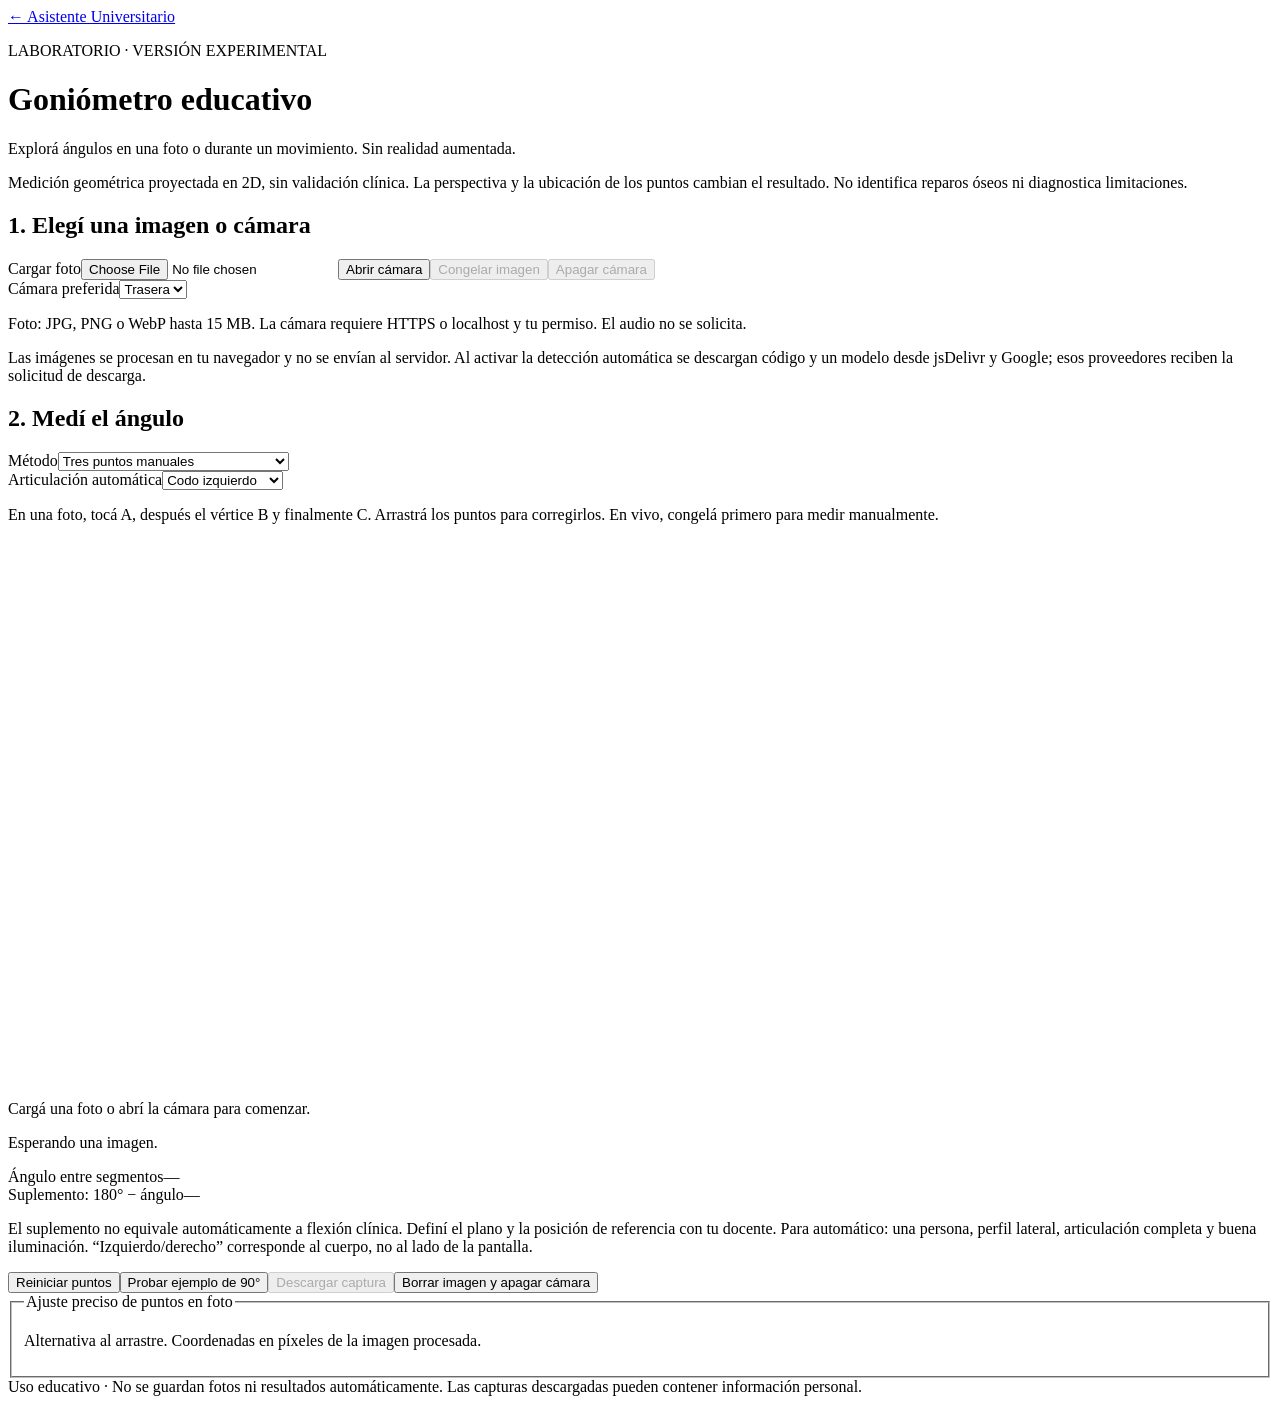
==== goniometro/index.html @ aac4f8c1 "feat: goniómetro educativo goniometro/index.html" ====
<!doctype html>
<html lang="es-AR"><head><meta charset="utf-8"><meta name="viewport" content="width=device-width,initial-scale=1">
<meta name="theme-color" content="#4b27c5"><title>Goniómetro educativo · Asistente Universitario</title>
<link rel="stylesheet" href="./styles.css"><script type="module" src="./app.mjs"></script></head>
<body><main><a href="../index.html">← Asistente Universitario</a><header><p class="eyebrow">LABORATORIO · VERSIÓN EXPERIMENTAL</p>
<h1>Goniómetro educativo</h1><p>Explorá ángulos en una foto o durante un movimiento. Sin realidad aumentada.</p></header>
<div class="notice">Medición geométrica proyectada en 2D, sin validación clínica. La perspectiva y la ubicación de los puntos cambian el resultado. No identifica reparos óseos ni diagnostica limitaciones.</div>
<section class="panel" aria-labelledby="source-title"><h2 id="source-title">1. Elegí una imagen o cámara</h2>
<div class="actions"><label class="button">Cargar foto<input id="photo" type="file" accept="image/jpeg,image/png,image/webp"></label>
<button id="camera">Abrir cámara</button><button id="freeze" disabled>Congelar imagen</button><button id="stop" disabled>Apagar cámara</button></div>
<label for="facing">Cámara preferida</label><select id="facing"><option value="environment">Trasera</option><option value="user">Frontal</option></select>
<p class="hint">Foto: JPG, PNG o WebP hasta 15 MB. La cámara requiere HTTPS o localhost y tu permiso. El audio no se solicita.</p>
<p class="hint">Las imágenes se procesan en tu navegador y no se envían al servidor. Al activar la detección automática se descargan código y un modelo desde jsDelivr y Google; esos proveedores reciben la solicitud de descarga.</p></section>
<section class="panel" aria-labelledby="measure-title"><h2 id="measure-title">2. Medí el ángulo</h2>
<div class="controls"><div><label for="method">Método</label><select id="method"><option value="manual">Tres puntos manuales</option><option value="auto">Detección automática experimental</option></select></div>
<div><label for="joint">Articulación automática</label><select id="joint"><option value="elbow_left">Codo izquierdo</option><option value="elbow_right">Codo derecho</option><option value="knee_left">Rodilla izquierda</option><option value="knee_right">Rodilla derecha</option></select></div></div>
<p id="instructions">En una foto, tocá A, después el vértice B y finalmente C. Arrastrá los puntos para corregirlos. En vivo, congelá primero para medir manualmente.</p>
<div class="stage"><video id="video" autoplay muted playsinline hidden></video><canvas id="canvas" width="960" height="540" aria-label="Imagen con puntos y ángulo medido"></canvas><p id="empty">Cargá una foto o abrí la cámara para comenzar.</p></div>
<p id="status" role="status" aria-live="polite">Esperando una imagen.</p>
<div class="results"><div><span>Ángulo entre segmentos</span><output id="angle">—</output></div><div><span>Suplemento: 180° − ángulo</span><output id="supplement">—</output></div></div>
<p class="hint">El suplemento no equivale automáticamente a flexión clínica. Definí el plano y la posición de referencia con tu docente. Para automático: una persona, perfil lateral, articulación completa y buena iluminación. “Izquierdo/derecho” corresponde al cuerpo, no al lado de la pantalla.</p>
<div class="actions"><button id="reset">Reiniciar puntos</button><button id="example">Probar ejemplo de 90°</button><button id="download" disabled>Descargar captura</button><button id="clear">Borrar imagen y apagar cámara</button></div>
<fieldset><legend>Ajuste preciso de puntos en foto</legend><p class="hint">Alternativa al arrastre. Coordenadas en píxeles de la imagen procesada.</p><div id="coordinates"></div></fieldset>
</section><footer>Uso educativo · No se guardan fotos ni resultados automáticamente. Las capturas descargadas pueden contener información personal.</footer></main></body></html>
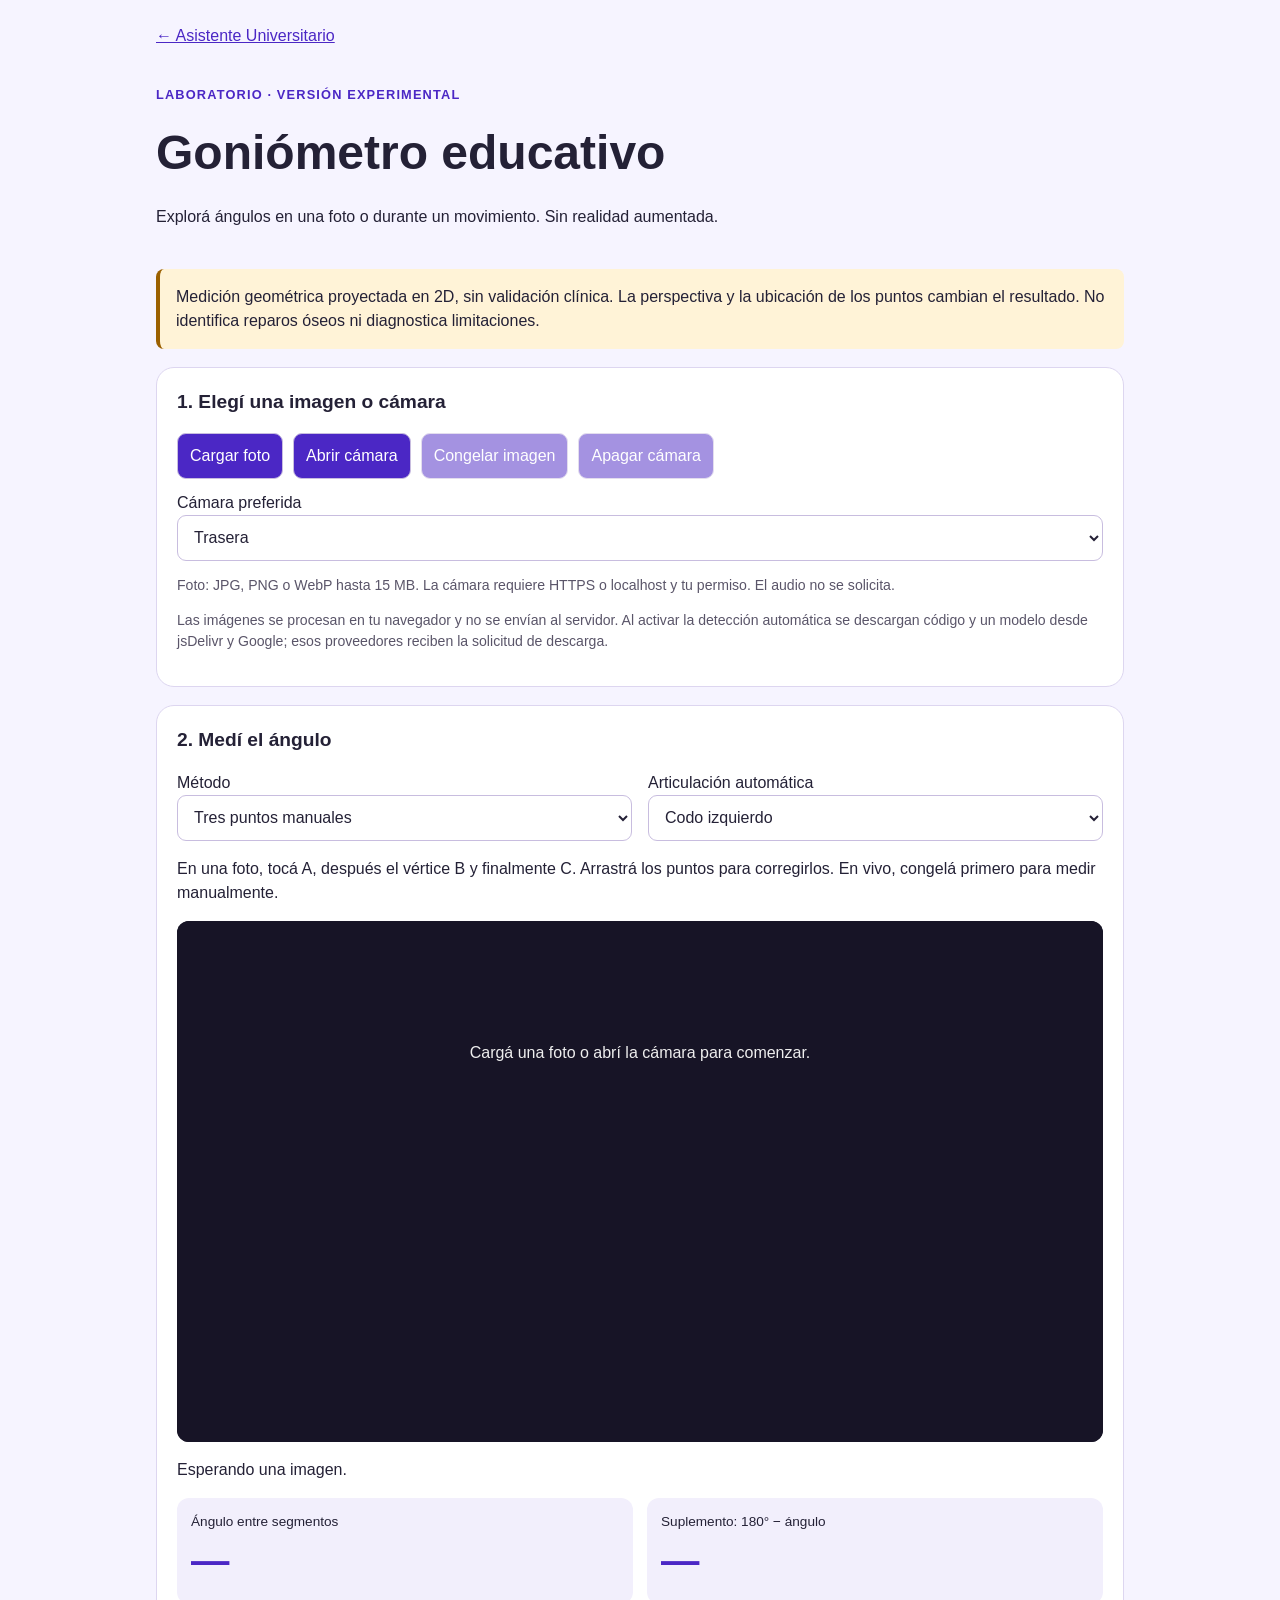
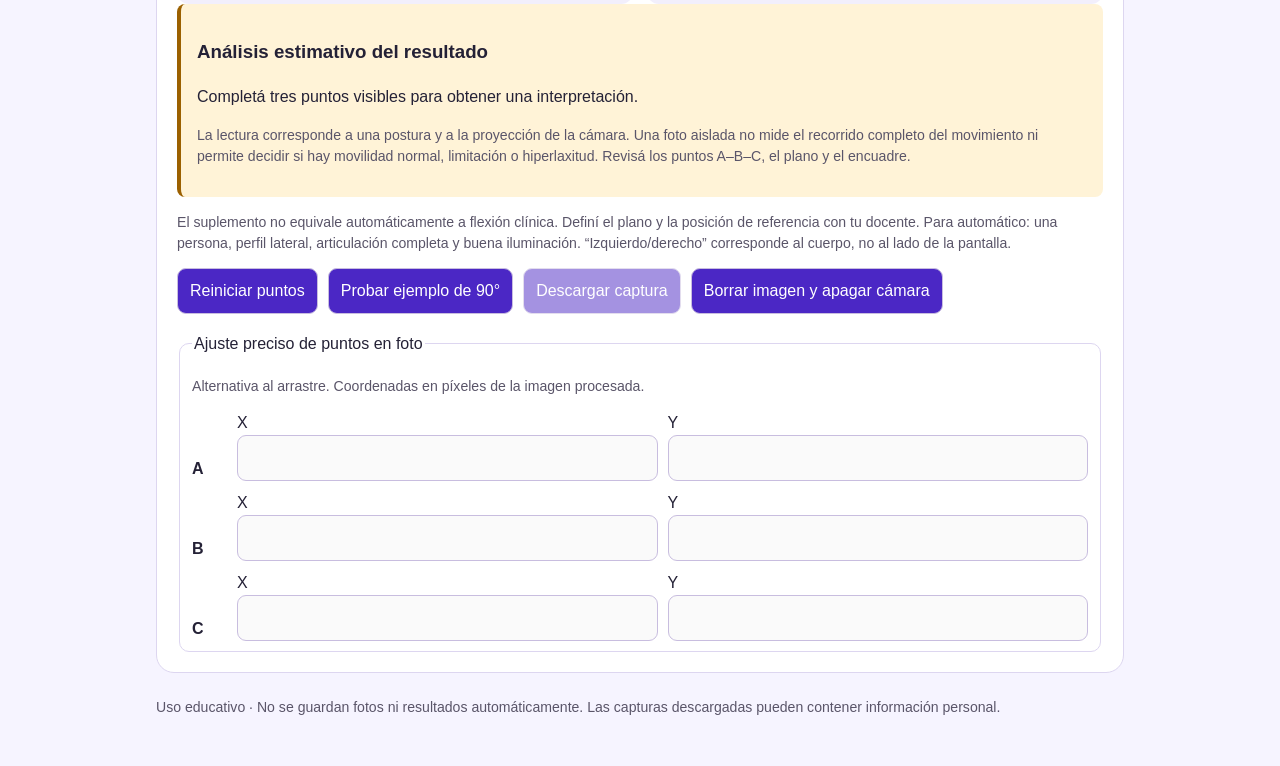
==== commit 9bb2e243: "feat: interpretación estimativa del ángulo goniometro/index.html" ====
--- a/goniometro/index.html
+++ b/goniometro/index.html
@@ -18,6 +18,7 @@
 <div class="stage"><video id="video" autoplay muted playsinline hidden></video><canvas id="canvas" width="960" height="540" aria-label="Imagen con puntos y ángulo medido"></canvas><p id="empty">Cargá una foto o abrí la cámara para comenzar.</p></div>
 <p id="status" role="status" aria-live="polite">Esperando una imagen.</p>
 <div class="results"><div><span>Ángulo entre segmentos</span><output id="angle">—</output></div><div><span>Suplemento: 180° − ángulo</span><output id="supplement">—</output></div></div>
+<section class="notice" aria-labelledby="interpretation-title"><h3 id="interpretation-title">Análisis estimativo del resultado</h3><p id="interpretation">Completá tres puntos visibles para obtener una interpretación.</p><p class="hint">La lectura corresponde a una postura y a la proyección de la cámara. Una foto aislada no mide el recorrido completo del movimiento ni permite decidir si hay movilidad normal, limitación o hiperlaxitud. Revisá los puntos A–B–C, el plano y el encuadre.</p></section>
 <p class="hint">El suplemento no equivale automáticamente a flexión clínica. Definí el plano y la posición de referencia con tu docente. Para automático: una persona, perfil lateral, articulación completa y buena iluminación. “Izquierdo/derecho” corresponde al cuerpo, no al lado de la pantalla.</p>
 <div class="actions"><button id="reset">Reiniciar puntos</button><button id="example">Probar ejemplo de 90°</button><button id="download" disabled>Descargar captura</button><button id="clear">Borrar imagen y apagar cámara</button></div>
 <fieldset><legend>Ajuste preciso de puntos en foto</legend><p class="hint">Alternativa al arrastre. Coordenadas en píxeles de la imagen procesada.</p><div id="coordinates"></div></fieldset>
--- a/goniometro/styles.css
+++ b/goniometro/styles.css
@@ -0,0 +1 @@
+:root{font-family:Arial,sans-serif;color:#242136;background:#f6f4ff;line-height:1.5;--violet:#4b27c5}*{box-sizing:border-box}body{margin:0}main{max-width:1000px;margin:auto;padding:24px 16px}a{color:var(--violet)}header{padding:24px 0}h1{font-size:clamp(2rem,5vw,3rem);margin:4px 0}h2{font-size:1.2rem;margin-top:0}.eyebrow{font-size:.8rem;font-weight:bold;letter-spacing:.09em;color:var(--violet)}.panel{background:white;border:1px solid #ddd6f0;border-radius:18px;padding:20px;margin:18px 0}.notice{background:#fff3d7;border-left:4px solid #9b6000;padding:16px;border-radius:8px}.actions{display:flex;flex-wrap:wrap;gap:10px;margin:12px 0}button,.button,select,input{font:inherit;min-height:46px;border:1px solid #c8bddf;border-radius:9px;padding:10px 12px}button,.button{background:var(--violet);color:white;cursor:pointer}.button{position:relative;display:inline-flex;align-items:center;overflow:hidden}.button input{position:absolute;inset:0;opacity:0;width:100%;cursor:pointer}button:disabled{opacity:.5;cursor:not-allowed}:focus-visible,.button:focus-within{outline:3px solid #087a92;outline-offset:3px}select{width:100%;background:white;color:#242136}label{display:block}.controls{display:grid;grid-template-columns:1fr 1fr;gap:16px}.hint,footer{font-size:.88rem;color:#5a5569}.stage{position:relative;background:#171426;border-radius:12px;overflow:hidden}canvas{width:100%;height:auto;display:block;touch-action:none}#empty{position:absolute;inset:20% 10%;color:#eee;text-align:center;pointer-events:none}.results{display:grid;grid-template-columns:1fr 1fr;gap:14px}.results>div{background:#f2effc;padding:14px;border-radius:12px}.results span{display:block;font-size:.85rem}output{font-size:2.4rem;font-weight:bold;color:var(--violet)}fieldset{border:1px solid #ddd6f0;border-radius:10px;margin-top:18px;min-width:0}#coordinates{display:grid;gap:10px}.point-row{display:grid;grid-template-columns:35px 1fr 1fr;gap:10px;align-items:end}.point-row input{width:100%;min-width:0}#status{min-height:24px}footer{margin:24px 0}@media(max-width:520px){.controls,.results{grid-template-columns:1fr}.panel{padding:14px}.actions button{flex:1 1 135px}output{font-size:2rem}}
